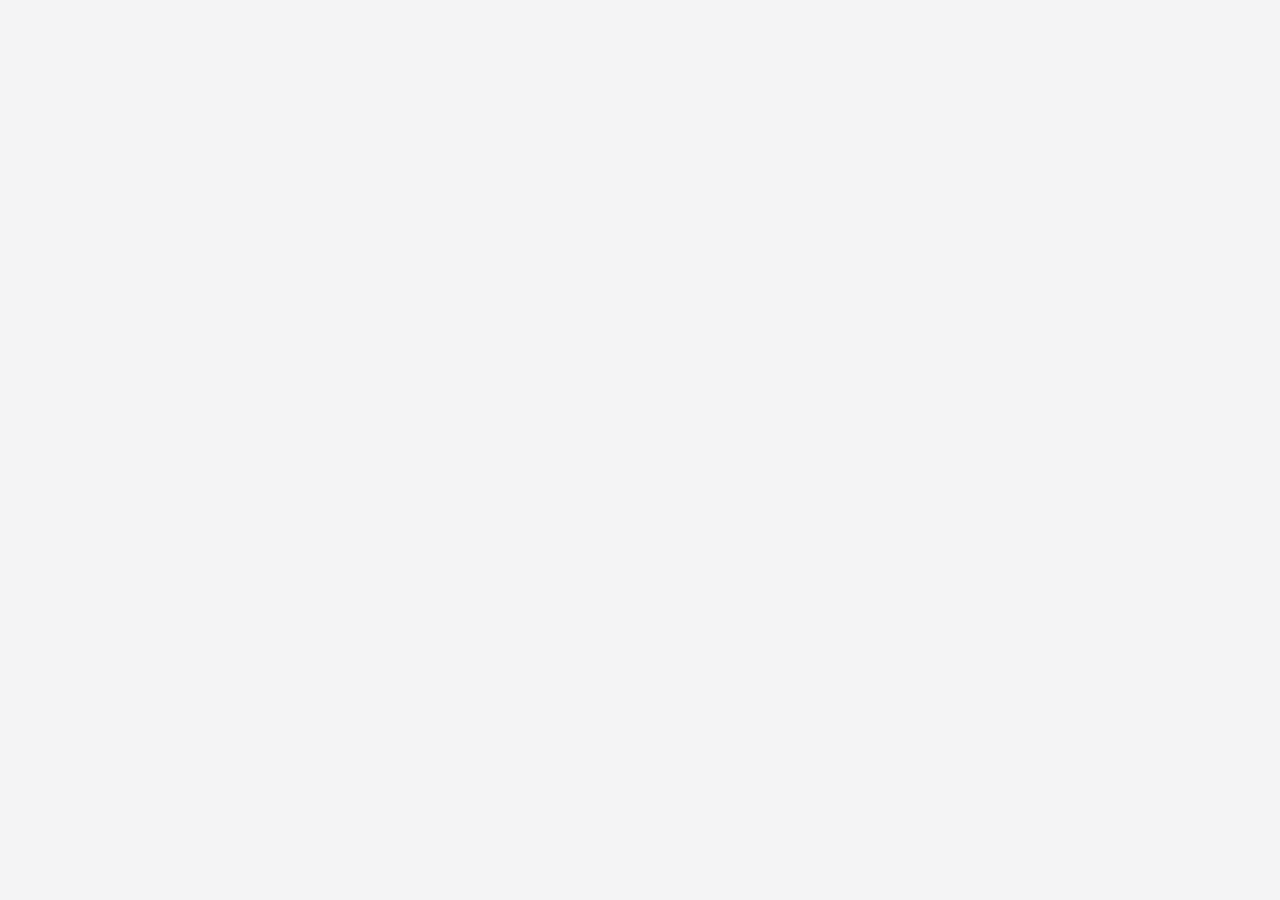
==== de/index.html @ cbe245b8 "style: split CSS into reset, variables, style — wire up de/index.html" ====
<!DOCTYPE html>
<html lang="de">
  <head>
    <meta charset="UTF-8">
    <meta name="viewport" content="width=device-width, initial-scale=1.0">
    <title>zoran.sh</title>
    <link rel="stylesheet" href="/assets/css/reset.css">
    <link rel="stylesheet" href="/assets/css/variables.css">
    <link rel="stylesheet" href="/assets/css/style.css">
  </head>
  <body>
  </body>
</html>
---- assets/css/variables.css ----
@import url('https://fonts.googleapis.com/css2?family=VT323&display=swap');

/* ============================================================
   VARIABLES — Light Mode (default)
   ============================================================ */

:root {

  /* --- Colors --- */
  --color-bg:           #f4f4f5;
  --color-text:         #1a1a1c;
  --color-accent:       #5b7a8e;
  --color-text-subtle:  #7a7a82;
  --color-border:       #dddde0;

  /* --- Typography --- */
  --font-base:          -apple-system, BlinkMacSystemFont, 'Segoe UI', Roboto, Helvetica, Arial, sans-serif;
  --font-accent:        'VT323', monospace;
  --font-size-base:     1rem;
  --line-height-base:   1.6;

  /* --- Spacing (8px grid) --- */
  --space-1:  0.5rem;
  --space-2:  1rem;
  --space-3:  1.5rem;
  --space-4:  2rem;
  --space-6:  3rem;
  --space-8:  4rem;

  /* --- Border Radius --- */
  --radius-sm:  4px;
  --radius-md:  8px;
  --radius-lg:  16px;

}

/* ============================================================
   VARIABLES — Dark Mode
   Overrides color tokens only — everything else stays the same
   ============================================================ */

@media (prefers-color-scheme: dark) {
  :root {
    --color-bg:           #18181b;
    --color-text:         #e4e4e7;
    --color-accent:       #7fa3b8;
    --color-text-subtle:  #a1a1aa;
    --color-border:       #2e2e33;
  }
}
---- assets/css/style.css ----
/* ============================================================
   BASE — Body
   ============================================================ */

body {
  background-color: var(--color-bg);
  color: var(--color-text);
  font-family: var(--font-base);
  font-size: var(--font-size-base);
  line-height: var(--line-height-base);
  -webkit-font-smoothing: antialiased;
  -moz-osx-font-smoothing: grayscale;
}

/* ============================================================
   BASE — Typography
   ============================================================ */

h1,
h2,
h3,
h4,
h5,
h6 {
  line-height: 1.25;
  font-weight: 600;
  color: var(--color-text);
}

p {
  color: var(--color-text);
}

small {
  font-size: 0.875rem;
  color: var(--color-text-subtle);
}

hr {
  border: none;
  border-top: 1px solid var(--color-border);
}

/* ============================================================
   BASE — Links
   ============================================================ */

a {
  color: var(--color-accent);
  text-decoration: underline;
  text-underline-offset: 3px;
  text-decoration-thickness: 1px;
  transition: opacity 0.15s ease;
}

a:hover {
  opacity: 0.75;
}

a:focus-visible {
  outline: 2px solid var(--color-accent);
  outline-offset: 3px;
  border-radius: var(--radius-sm);
}
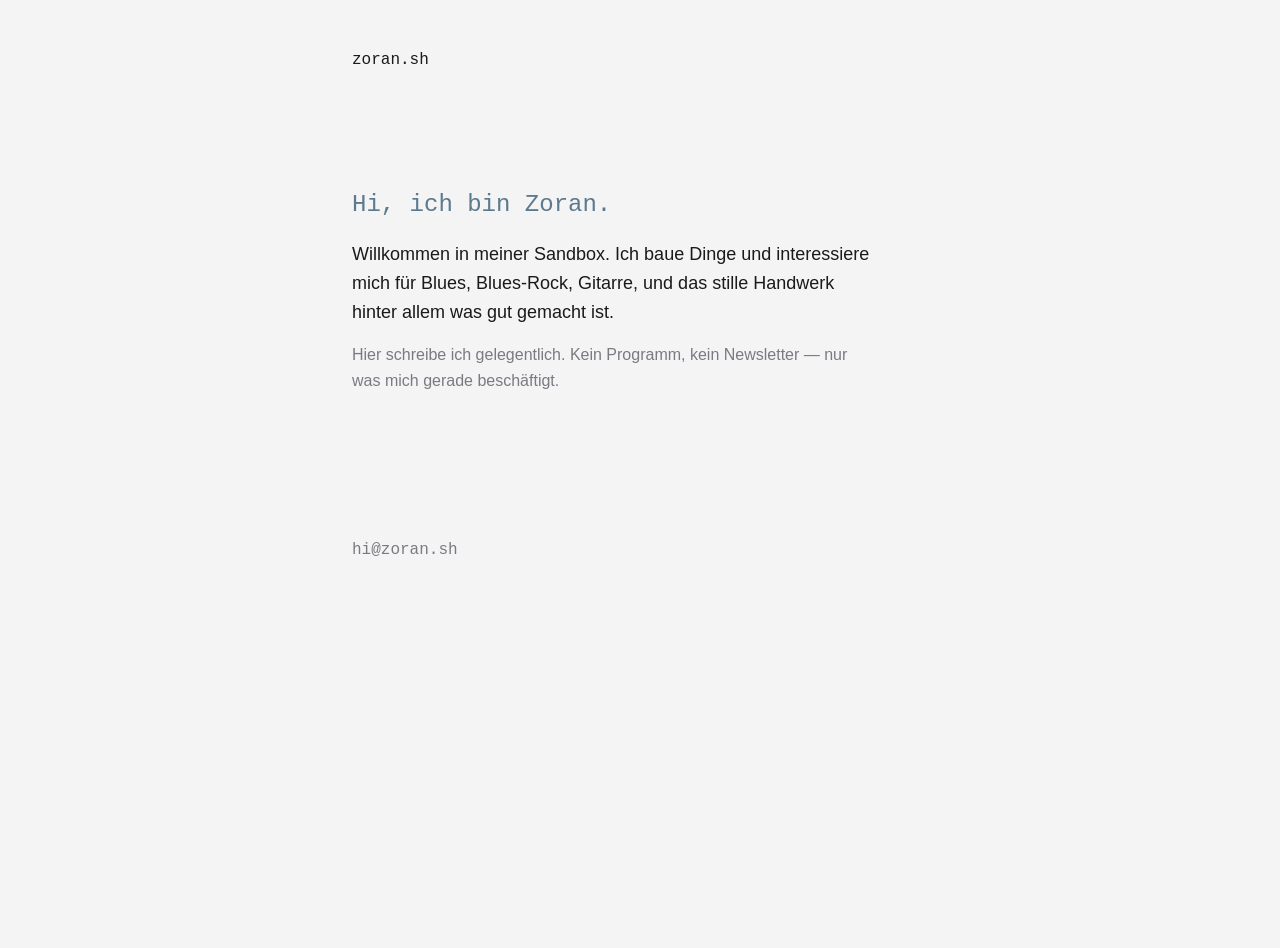
==== commit d3b61cfd: "feat: phase 2 foundation — layout, hero, footer css" ====
--- a/de/index.html
+++ b/de/index.html
@@ -1,13 +1,33 @@
 <!DOCTYPE html>
 <html lang="de">
-  <head>
-    <meta charset="UTF-8">
-    <meta name="viewport" content="width=device-width, initial-scale=1.0">
-    <title>zoran.sh</title>
-    <link rel="stylesheet" href="/assets/css/reset.css">
-    <link rel="stylesheet" href="/assets/css/variables.css">
-    <link rel="stylesheet" href="/assets/css/style.css">
-  </head>
-  <body>
-  </body>
-</html>
+
+<head>
+  <meta charset="UTF-8">
+  <meta name="viewport" content="width=device-width, initial-scale=1.0">
+  <title>zoran.sh</title>
+  <link rel="stylesheet" href="../assets/css/reset.css">
+  <link rel="stylesheet" href="../assets/css/variables.css">
+  <link rel="stylesheet" href="../assets/css/base.css">
+  <link rel="stylesheet" href="../assets/css/layout.css">
+  <link rel="stylesheet" href="../assets/css/components/hero.css">
+  <link rel="stylesheet" href="../assets/css/components/cta.css">
+  <link rel="stylesheet" href="../assets/css/components/footer.css">
+</head>
+
+<body>
+  <header class="container site-header">zoran.sh</header>
+  <main>
+    <div class="container">
+      <section class="hero">
+        <p class="hero__greeting">Hi, ich bin Zoran.</p>
+        <p class="hero__text">Willkommen in meiner Sandbox. Ich baue Dinge und interessiere mich für Blues, Blues-Rock, Gitarre, und das stille Handwerk hinter allem was gut gemacht ist.</p>
+        <p class="hero__subtext">Hier schreibe ich gelegentlich. Kein Programm, kein Newsletter — nur was mich gerade beschäftigt.</p>
+      </section>
+    </div>
+  </main>
+  <footer>
+    <div class="container site-footer">hi@zoran.sh</div>
+  </footer>
+</body>
+
+</html>
--- a/assets/css/base.css
+++ b/assets/css/base.css
@@ -0,0 +1,64 @@
+/* ============================================================
+   BASE — Body
+   ============================================================ */
+
+body {
+  background-color: var(--color-bg);
+  color: var(--color-text);
+  font-family: var(--font-base);
+  font-size: var(--font-size-base);
+  line-height: var(--line-height-base);
+  -webkit-font-smoothing: antialiased;
+  -moz-osx-font-smoothing: grayscale;
+}
+
+/* ============================================================
+   BASE — Typography
+   ============================================================ */
+
+h1,
+h2,
+h3,
+h4,
+h5,
+h6 {
+  line-height: 1.25;
+  font-weight: 600;
+  color: var(--color-text);
+}
+
+p {
+  color: var(--color-text);
+}
+
+small {
+  font-size: 0.875rem;
+  color: var(--color-text-subtle);
+}
+
+hr {
+  border: none;
+  border-top: 1px solid var(--color-border);
+}
+
+/* ============================================================
+   BASE — Links
+   ============================================================ */
+
+a {
+  color: var(--color-accent);
+  text-decoration: underline;
+  text-underline-offset: 3px;
+  text-decoration-thickness: 1px;
+  transition: opacity 0.15s ease;
+}
+
+a:hover {
+  opacity: 0.75;
+}
+
+a:focus-visible {
+  outline: 2px solid var(--color-accent);
+  outline-offset: 3px;
+  border-radius: var(--radius-sm);
+}
--- a/assets/css/layout.css
+++ b/assets/css/layout.css
@@ -0,0 +1,46 @@
+/* ============================================================
+   LAYOUT — Container
+   ============================================================ */
+
+.container {
+    max-width: 640px;
+    margin-inline: auto;
+    padding: 0 var(--space-4);
+}
+
+/* ============================================================
+     LAYOUT — Header
+     ============================================================ */
+
+header {
+    padding: var(--space-4) 0;
+    margin-top: var(--space-6);
+}
+
+.site-header {
+    font-family: var(--font-accent);
+}
+
+/* ============================================================
+     LAYOUT — Main
+     ============================================================ */
+
+main {
+    padding: var(--space-8) 0;
+}
+
+/* ============================================================
+     LAYOUT — Footer
+     ============================================================ */
+
+footer {
+    padding: var(--space-4) 0;
+}
+
+/* ============================================================
+     LAYOUT — Debugging
+     ============================================================ */
+
+.bordered {
+    border: .1rem solid black;
+}
--- a/assets/css/components/hero.css
+++ b/assets/css/components/hero.css
@@ -0,0 +1,27 @@
+/* ============================================================
+   COMPONENT — Hero
+   ============================================================ */
+
+   .hero {
+    padding: var(--space-6) 0;
+  }
+  
+  .hero__greeting {
+    font-family: var(--font-accent);
+    font-size: 1.5rem;
+    color: var(--color-accent);
+    margin-bottom: var(--space-2);
+  }
+  
+  .hero__text {
+    font-size: 1.125rem;
+    color: var(--color-text);
+    max-width: 520px;
+    margin-bottom: var(--space-2);
+  }
+  
+  .hero__subtext {
+    font-size: 1rem;
+    color: var(--color-text-subtle);
+    max-width: 520px;
+  }
--- a/assets/css/components/footer.css
+++ b/assets/css/components/footer.css
@@ -0,0 +1,9 @@
+/* ============================================================
+   COMPONENT — Footer
+   ============================================================ */
+
+   .site-footer {
+    font-family: var(--font-accent);
+    font-size: 1rem;
+    color: var(--color-text-subtle);
+  }
